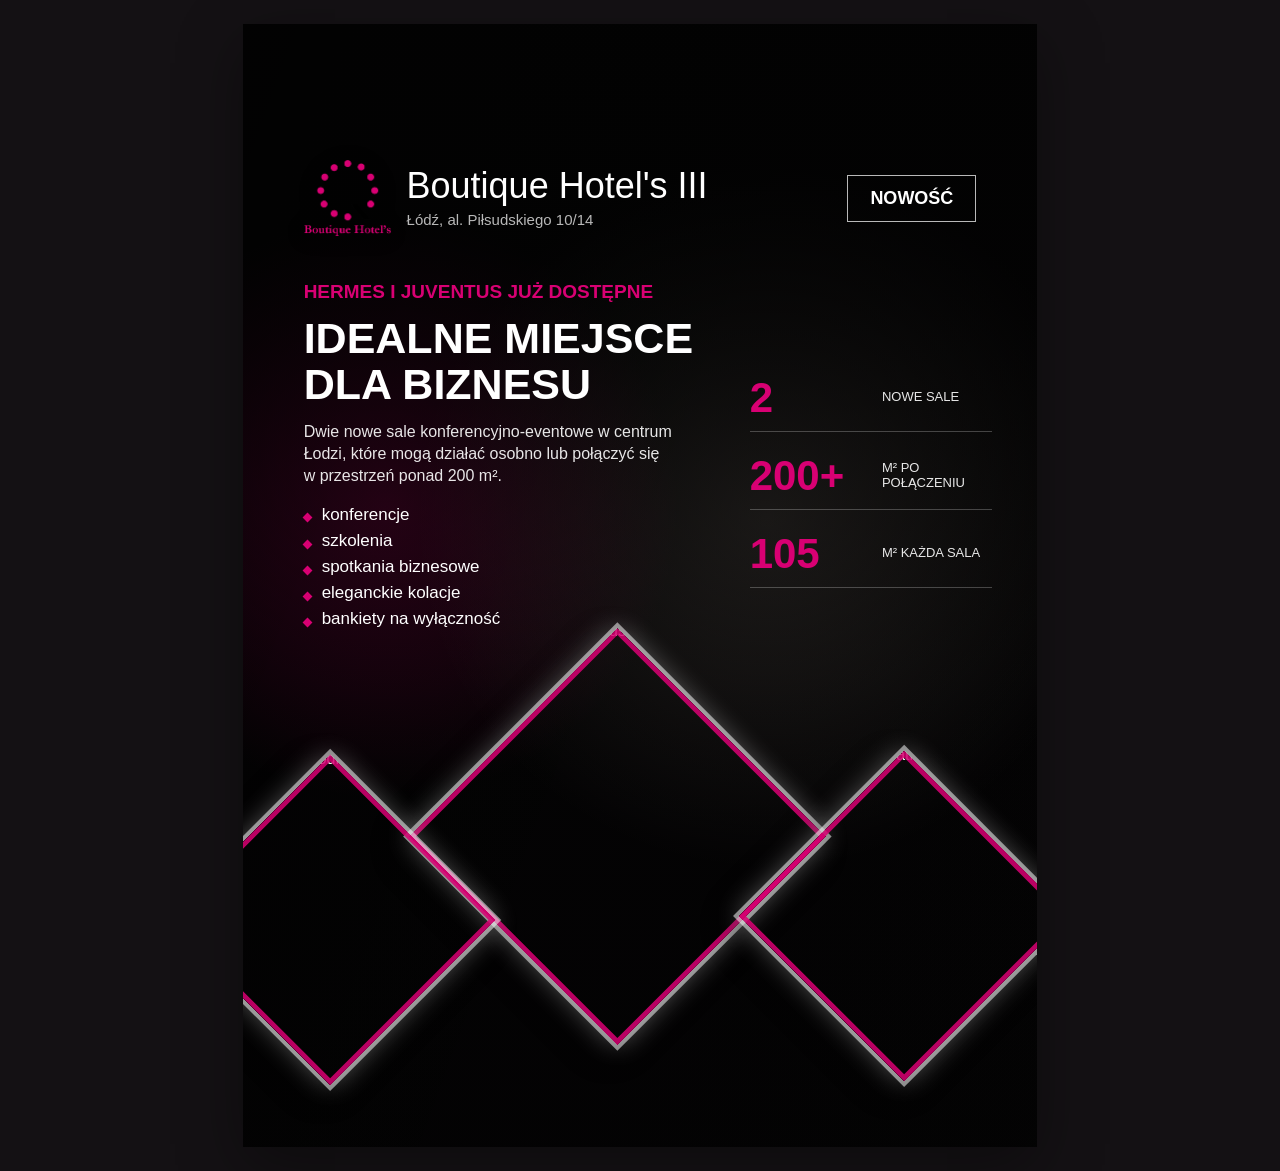
==== projekt-4.html @ 8cef3396 "Add gradient-light project four variant" ====
<!doctype html>
<html lang="pl">
<head>
  <meta charset="utf-8">
  <meta name="viewport" content="width=device-width, initial-scale=1">
  <title>Projekt 4 - Boutique Hotel's III Piłsudskiego</title>
  <link rel="stylesheet" href="styles-projekt-4.css?v=2">
</head>
<body>
  <main class="sheet poster" aria-label="Newsletter A4 Boutique Hotel's III">
    <img src="assets/hermes-juventus-teatralne.jpg" alt="" class="poster__bg">
    <div class="poster__veil"></div>

    <header class="masthead">
      <div class="brand">
        <img src="assets/boutique-hotels-logo.png" alt="Boutique Hotel's" class="brand__logo">
        <div>
          <strong>Boutique Hotel's III</strong>
          <span>Łódź, al. Piłsudskiego 10/14</span>
        </div>
      </div>
      <div class="tag">Nowość</div>
    </header>

    <section class="poster-copy">
      <p class="eyebrow">Hermes i Juventus już dostępne</p>
      <h1>Idealne miejsce dla biznesu</h1>
      <p class="lead">
        Dwie nowe sale konferencyjno-eventowe w centrum Łodzi, które mogą działać
        osobno lub połączyć się w&nbsp;przestrzeń ponad 200 m².
      </p>
      <ul class="event-list">
        <li>konferencje</li>
        <li>szkolenia</li>
        <li>spotkania biznesowe</li>
        <li>eleganckie kolacje</li>
        <li>bankiety na wyłączność</li>
      </ul>
    </section>

    <section class="poster-stats" aria-label="Najważniejsze informacje">
      <article>
        <strong>2</strong>
        <span>nowe sale</span>
      </article>
      <article>
        <strong>200+</strong>
        <span>m² po połączeniu</span>
      </article>
      <article>
        <strong>105</strong>
        <span>m² każda sala</span>
      </article>
    </section>

    <section class="diamond-stage" aria-label="Galeria sal">
      <figure class="diamond diamond--large diamond--one">
        <img src="assets/hermes-juventus-szkolne.jpg" alt="Sale Hermes i Juventus w ustawieniu szkolnym">
      </figure>
      <figure class="diamond diamond--medium diamond--two">
        <img src="assets/hermes-juventus-podkowa.jpg" alt="Sala w ustawieniu podkowy">
      </figure>
      <figure class="diamond diamond--medium diamond--three">
        <img src="assets/hermes-juventus-teatralne.jpg" alt="Sala w ustawieniu teatralnym">
      </figure>
    </section>

    <footer class="footer">
      <strong>hotels24.com.pl</strong>
    </footer>
  </main>
</body>
</html>
---- styles-projekt-4.css ----
:root {
  --brand-pink: #d80073;
  --ink: #121012;
  --soft-white: rgba(255, 255, 255, 0.9);
  --muted-white: rgba(255, 255, 255, 0.72);
}

* {
  box-sizing: border-box;
  -webkit-print-color-adjust: exact;
  print-color-adjust: exact;
}

html,
body {
  margin: 0;
  min-height: 100%;
  background: #141114;
  color: #fff;
  font-family: "Segoe UI", Arial, sans-serif;
}

body {
  display: grid;
  place-items: start center;
  padding: 24px;
}

.sheet {
  position: relative;
  width: 210mm;
  height: 297mm;
  overflow: hidden;
  background: #050405;
  box-shadow: 0 18px 60px rgba(0, 0, 0, 0.35);
  isolation: isolate;
}

.poster__bg {
  position: absolute;
  inset: -18mm;
  z-index: -3;
  width: calc(100% + 36mm);
  height: calc(100% + 36mm);
  object-fit: cover;
  object-position: 54% 48%;
  filter: blur(6px) brightness(0.92) contrast(1.04) saturate(1.04);
  transform: scale(1.02);
}

.poster__veil {
  position: absolute;
  inset: 0;
  z-index: -2;
  background:
    linear-gradient(180deg, rgba(2, 2, 2, 0.88) 0, rgba(2, 2, 2, 0.8) 28mm, rgba(2, 2, 2, 0.2) 58%, rgba(2, 2, 2, 0.34) 100%),
    radial-gradient(circle at 66% 44%, rgba(255, 239, 220, 0.14), transparent 43%),
    radial-gradient(circle at 18% 43%, rgba(216, 0, 115, 0.25), transparent 32%),
    linear-gradient(110deg, rgba(0, 0, 0, 0.66), rgba(0, 0, 0, 0.3) 48%, rgba(0, 0, 0, 0.12));
}

.masthead {
  position: absolute;
  top: 36mm;
  left: 16mm;
  right: 16mm;
  z-index: 3;
  display: flex;
  align-items: center;
  justify-content: space-between;
  gap: 16px;
}

.brand {
  display: flex;
  align-items: center;
  gap: 16px;
}

.brand__logo {
  display: block;
  width: 23mm;
  height: auto;
  filter: drop-shadow(0 3px 10px rgba(0, 0, 0, 0.45));
}

.brand strong {
  display: block;
  color: #fff;
  font-size: 36px;
  font-weight: 400;
  line-height: 1.05;
}

.brand span {
  display: block;
  margin-top: 5px;
  color: var(--muted-white);
  font-size: 15px;
  line-height: 1.3;
}

.tag {
  padding: 12px 22px;
  border: 1.5px solid rgba(255, 255, 255, 0.72);
  color: #fff;
  font-size: 18px;
  font-weight: 800;
  text-transform: uppercase;
}

.poster-copy {
  position: absolute;
  top: 68mm;
  left: 16mm;
  z-index: 3;
  width: 118mm;
}

.eyebrow {
  margin: 0 0 12px;
  color: var(--brand-pink);
  font-size: 19px;
  font-weight: 900;
  text-transform: uppercase;
}

h1 {
  margin: 0;
  max-width: 116mm;
  color: #fff;
  font-size: 43px;
  font-weight: 900;
  line-height: 1.08;
  text-transform: uppercase;
}

.lead {
  margin: 13px 0 0;
  max-width: 106mm;
  color: var(--soft-white);
  font-size: 16px;
  line-height: 1.38;
}

.event-list {
  display: grid;
  gap: 6px;
  margin: 18px 0 0;
  padding: 0;
  color: #fff;
  font-size: 17px;
  line-height: 1.18;
  list-style: none;
}

.event-list li {
  position: relative;
  padding-left: 18px;
}

.event-list li::before {
  content: "";
  position: absolute;
  left: 0;
  top: 0.55em;
  width: 7px;
  height: 7px;
  background: var(--brand-pink);
  transform: rotate(45deg);
}

.poster-stats {
  position: absolute;
  top: 90mm;
  right: 12mm;
  z-index: 3;
  display: grid;
  gap: 10px;
  width: 64mm;
}

.poster-stats article {
  display: grid;
  grid-template-columns: 31mm 1fr;
  column-gap: 4mm;
  align-items: center;
  min-height: 18mm;
  padding: 7px 0;
  border-bottom: 1px solid rgba(255, 255, 255, 0.24);
}

.poster-stats strong {
  color: var(--brand-pink);
  font-size: 42px;
  line-height: 1;
}

.poster-stats span {
  color: var(--soft-white);
  font-size: 13px;
  line-height: 1.12;
  text-transform: uppercase;
}

.diamond-stage {
  position: absolute;
  left: -16mm;
  right: -16mm;
  bottom: 34mm;
  z-index: 2;
  height: 96mm;
}

.diamond {
  position: absolute;
  margin: 0;
  overflow: hidden;
  transform: rotate(45deg);
  box-shadow:
    0 0 0 4px rgba(255, 255, 255, 0.52),
    0 0 28px rgba(255, 255, 255, 0.38),
    0 12px 34px rgba(0, 0, 0, 0.48);
}

.diamond::after {
  content: "";
  position: absolute;
  inset: 0;
  border: 5px solid rgba(216, 0, 115, 0.86);
  pointer-events: none;
}

.diamond img {
  position: absolute;
  top: 50%;
  left: 50%;
  width: 145%;
  height: 145%;
  object-fit: cover;
  filter: brightness(1.1) contrast(1.04) saturate(1.04);
  transform: translate(-50%, -50%) rotate(-45deg);
}

.diamond--large {
  width: 78mm;
  height: 78mm;
}

.diamond--medium {
  width: 62mm;
  height: 62mm;
}

.diamond--small {
  width: 42mm;
  height: 42mm;
}

.diamond--one {
  left: 76mm;
  top: 9mm;
}

.diamond--two {
  left: 8mm;
  top: 39mm;
}

.diamond--three {
  right: 20mm;
  top: 38mm;
}

.footer {
  display: none;
}

.footer strong {
  color: var(--brand-pink);
  font-size: 14px;
}

@page {
  size: A4;
  margin: 0;
}

@media print {
  html,
  body {
    width: 210mm;
    height: 297mm;
    background: #fff;
    padding: 0;
  }

  .sheet {
    width: 210mm;
    height: 297mm;
    box-shadow: none;
  }

  img {
    image-rendering: auto;
  }
}
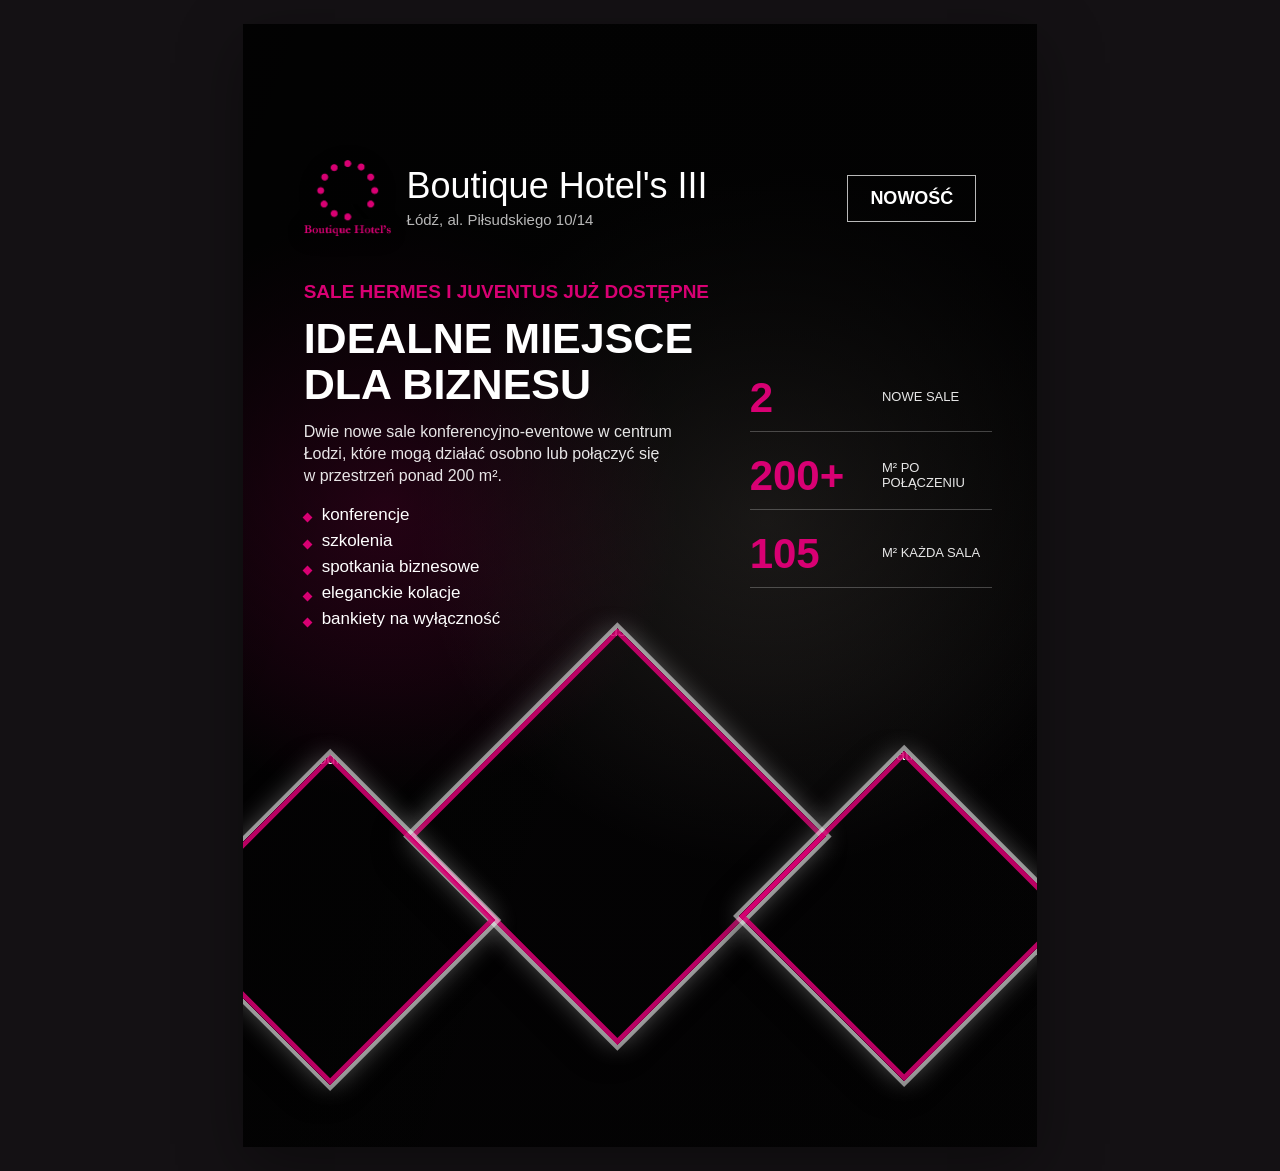
==== commit dfb3fcf4: "Clarify project four room announcement" ====
--- a/projekt-4.html
+++ b/projekt-4.html
@@ -23,7 +23,7 @@
     </header>
 
     <section class="poster-copy">
-      <p class="eyebrow">Hermes i Juventus już dostępne</p>
+      <p class="eyebrow">Sale Hermes i Juventus już dostępne</p>
       <h1>Idealne miejsce dla biznesu</h1>
       <p class="lead">
         Dwie nowe sale konferencyjno-eventowe w centrum Łodzi, które mogą działać
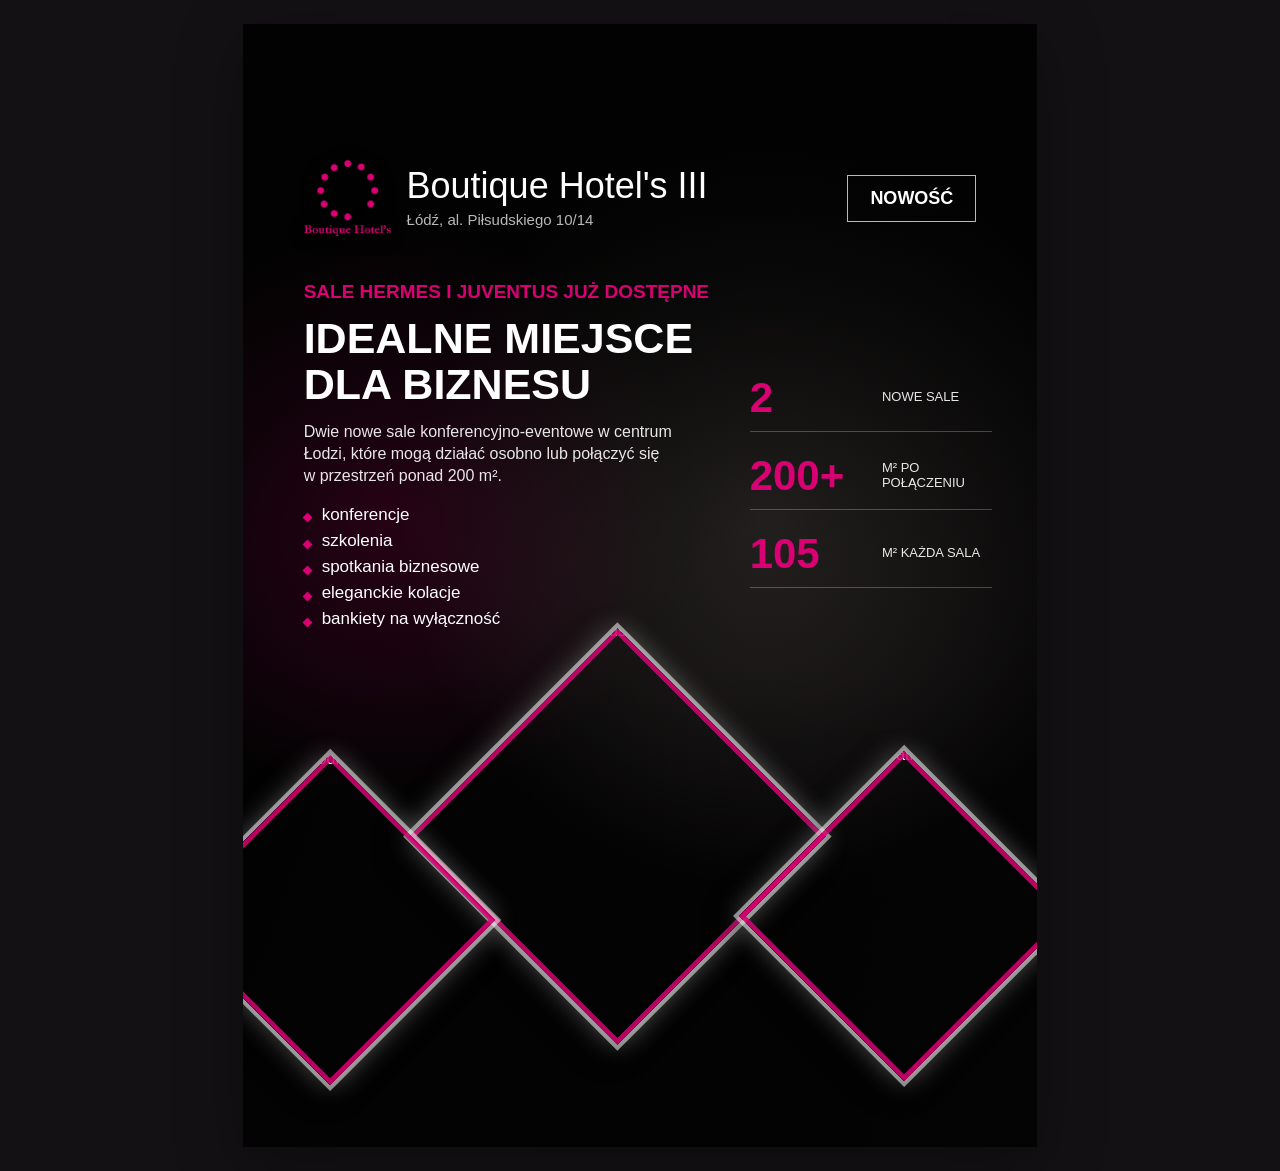
==== commit b56f4458: "Gently brighten project four background" ====
--- a/projekt-4.html
+++ b/projekt-4.html
@@ -4,7 +4,7 @@
   <meta charset="utf-8">
   <meta name="viewport" content="width=device-width, initial-scale=1">
   <title>Projekt 4 - Boutique Hotel's III Piłsudskiego</title>
-  <link rel="stylesheet" href="styles-projekt-4.css?v=2">
+  <link rel="stylesheet" href="styles-projekt-4.css?v=3">
 </head>
 <body>
   <main class="sheet poster" aria-label="Newsletter A4 Boutique Hotel's III">
--- a/styles-projekt-4.css
+++ b/styles-projekt-4.css
@@ -44,7 +44,7 @@
   height: calc(100% + 36mm);
   object-fit: cover;
   object-position: 54% 48%;
-  filter: blur(6px) brightness(0.92) contrast(1.04) saturate(1.04);
+  filter: blur(6px) brightness(0.96) contrast(1.03) saturate(1.04);
   transform: scale(1.02);
 }
 
@@ -53,10 +53,10 @@
   inset: 0;
   z-index: -2;
   background:
-    linear-gradient(180deg, rgba(2, 2, 2, 0.88) 0, rgba(2, 2, 2, 0.8) 28mm, rgba(2, 2, 2, 0.2) 58%, rgba(2, 2, 2, 0.34) 100%),
-    radial-gradient(circle at 66% 44%, rgba(255, 239, 220, 0.14), transparent 43%),
+    linear-gradient(180deg, rgba(2, 2, 2, 0.86) 0, rgba(2, 2, 2, 0.76) 28mm, rgba(2, 2, 2, 0.16) 58%, rgba(2, 2, 2, 0.3) 100%),
+    radial-gradient(circle at 66% 44%, rgba(255, 239, 220, 0.18), transparent 45%),
     radial-gradient(circle at 18% 43%, rgba(216, 0, 115, 0.25), transparent 32%),
-    linear-gradient(110deg, rgba(0, 0, 0, 0.66), rgba(0, 0, 0, 0.3) 48%, rgba(0, 0, 0, 0.12));
+    linear-gradient(110deg, rgba(0, 0, 0, 0.62), rgba(0, 0, 0, 0.25) 48%, rgba(0, 0, 0, 0.08));
 }
 
 .masthead {
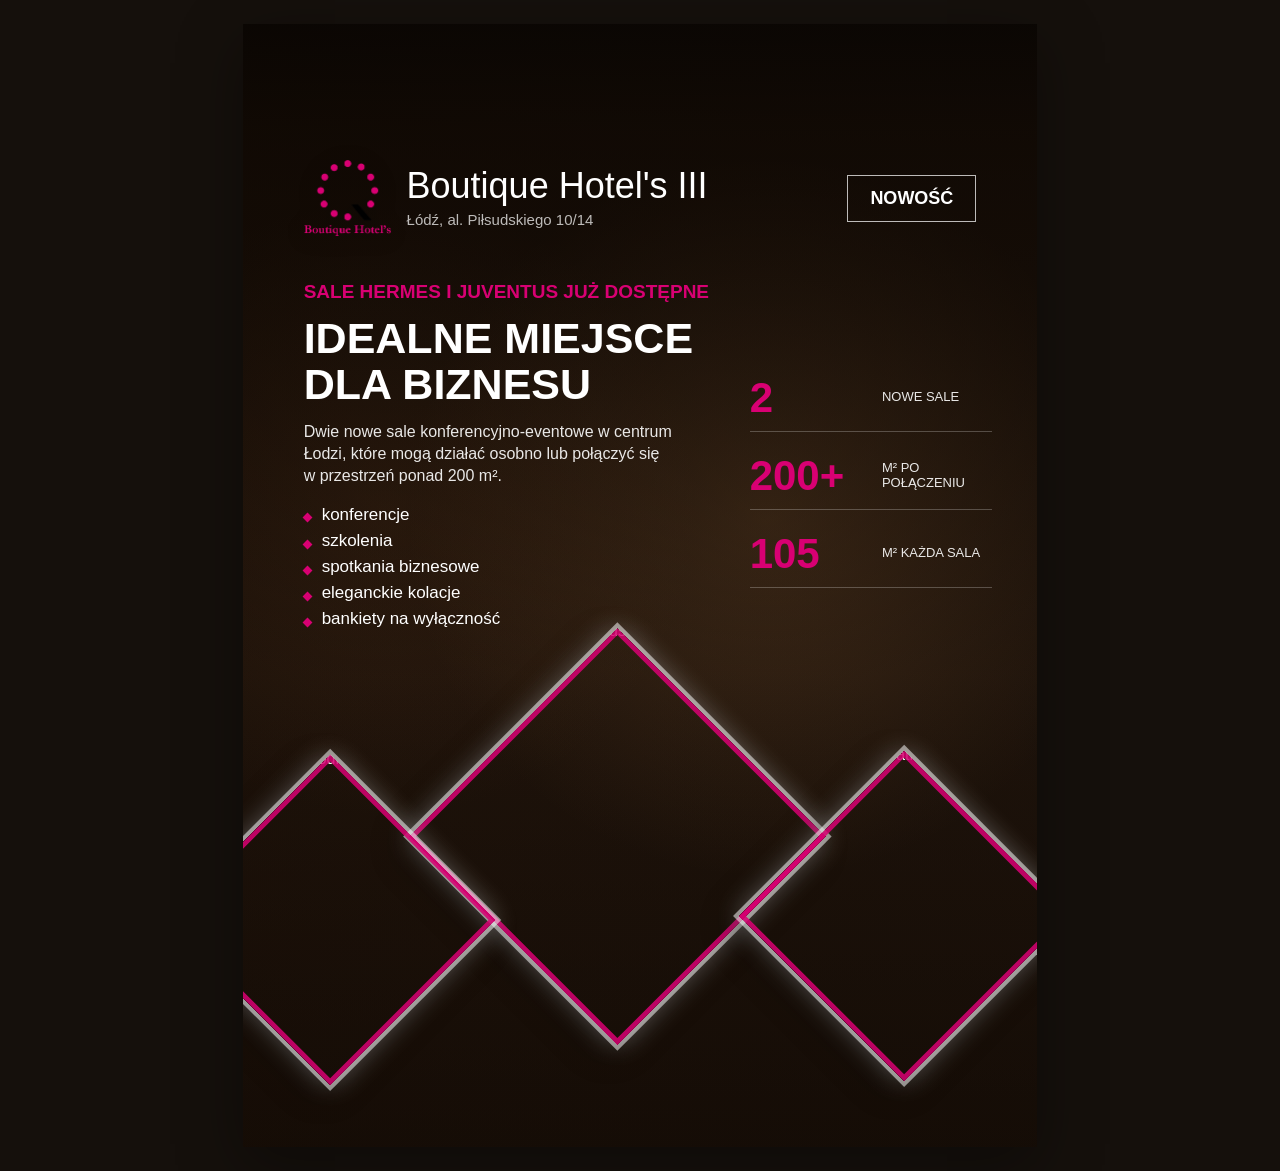
==== commit 9f07b378: "Finalize brown project four export" ====
--- a/projekt-4.html
+++ b/projekt-4.html
@@ -3,8 +3,10 @@
 <head>
   <meta charset="utf-8">
   <meta name="viewport" content="width=device-width, initial-scale=1">
+  <meta http-equiv="Cache-Control" content="no-store, max-age=0">
+  <meta http-equiv="Pragma" content="no-cache">
   <title>Projekt 4 - Boutique Hotel's III Piłsudskiego</title>
-  <link rel="stylesheet" href="styles-projekt-4.css?v=3">
+  <link rel="stylesheet" href="styles-projekt-4.css?v=brown-final-20260629">
 </head>
 <body>
   <main class="sheet poster" aria-label="Newsletter A4 Boutique Hotel's III">
--- a/styles-projekt-4.css
+++ b/styles-projekt-4.css
@@ -15,7 +15,7 @@
 body {
   margin: 0;
   min-height: 100%;
-  background: #141114;
+  background: #15100c;
   color: #fff;
   font-family: "Segoe UI", Arial, sans-serif;
 }
@@ -31,7 +31,7 @@
   width: 210mm;
   height: 297mm;
   overflow: hidden;
-  background: #050405;
+  background: #080604;
   box-shadow: 0 18px 60px rgba(0, 0, 0, 0.35);
   isolation: isolate;
 }
@@ -44,7 +44,7 @@
   height: calc(100% + 36mm);
   object-fit: cover;
   object-position: 54% 48%;
-  filter: blur(6px) brightness(0.96) contrast(1.03) saturate(1.04);
+  filter: blur(6px) brightness(1.02) contrast(1.06) saturate(0.72) sepia(0.28);
   transform: scale(1.02);
 }
 
@@ -53,10 +53,10 @@
   inset: 0;
   z-index: -2;
   background:
-    linear-gradient(180deg, rgba(2, 2, 2, 0.86) 0, rgba(2, 2, 2, 0.76) 28mm, rgba(2, 2, 2, 0.16) 58%, rgba(2, 2, 2, 0.3) 100%),
-    radial-gradient(circle at 66% 44%, rgba(255, 239, 220, 0.18), transparent 45%),
-    radial-gradient(circle at 18% 43%, rgba(216, 0, 115, 0.25), transparent 32%),
-    linear-gradient(110deg, rgba(0, 0, 0, 0.62), rgba(0, 0, 0, 0.25) 48%, rgba(0, 0, 0, 0.08));
+    linear-gradient(180deg, rgba(10, 6, 3, 0.82) 0, rgba(18, 10, 4, 0.68) 28mm, rgba(92, 57, 32, 0.2) 58%, rgba(35, 19, 8, 0.34) 100%),
+    radial-gradient(circle at 66% 44%, rgba(196, 137, 78, 0.22), transparent 44%),
+    radial-gradient(circle at 18% 43%, rgba(143, 86, 43, 0.16), transparent 34%),
+    linear-gradient(110deg, rgba(17, 8, 2, 0.54), rgba(35, 19, 9, 0.24) 48%, rgba(61, 35, 17, 0.1));
 }
 
 .masthead {
